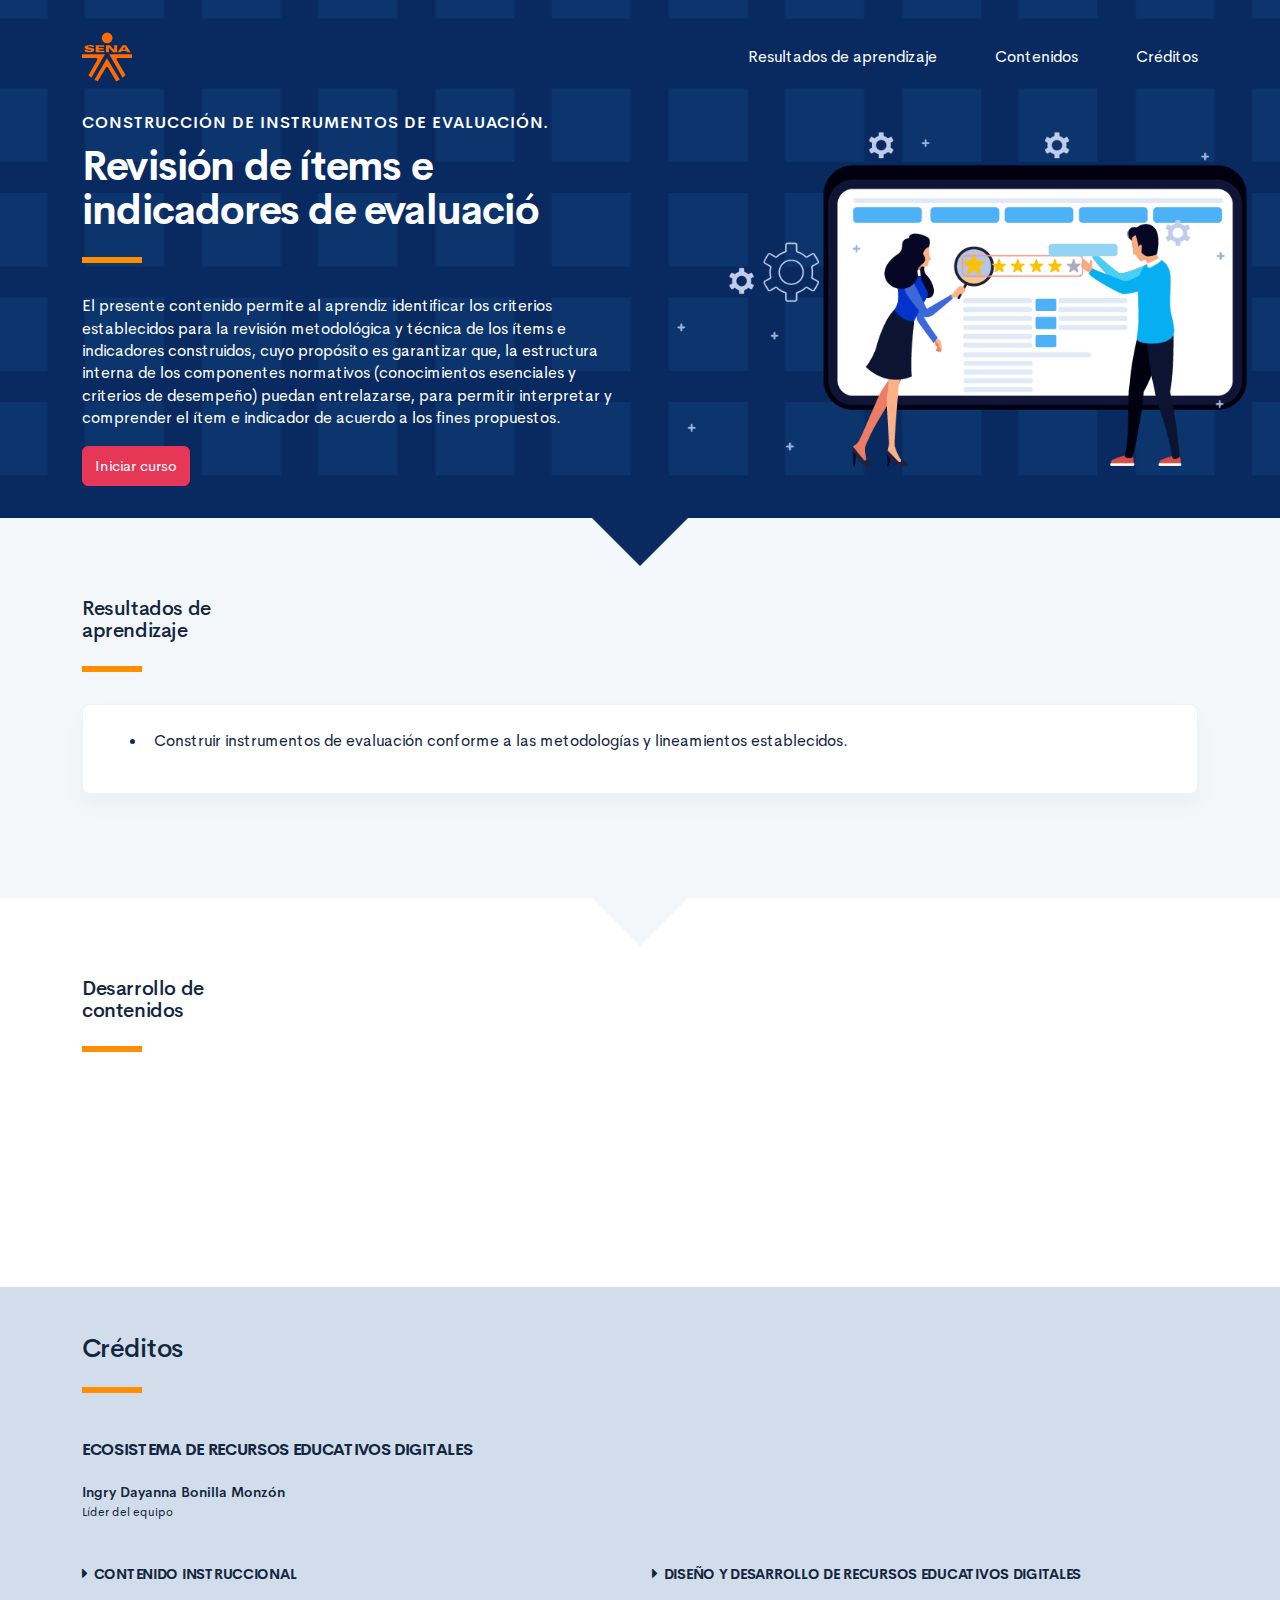
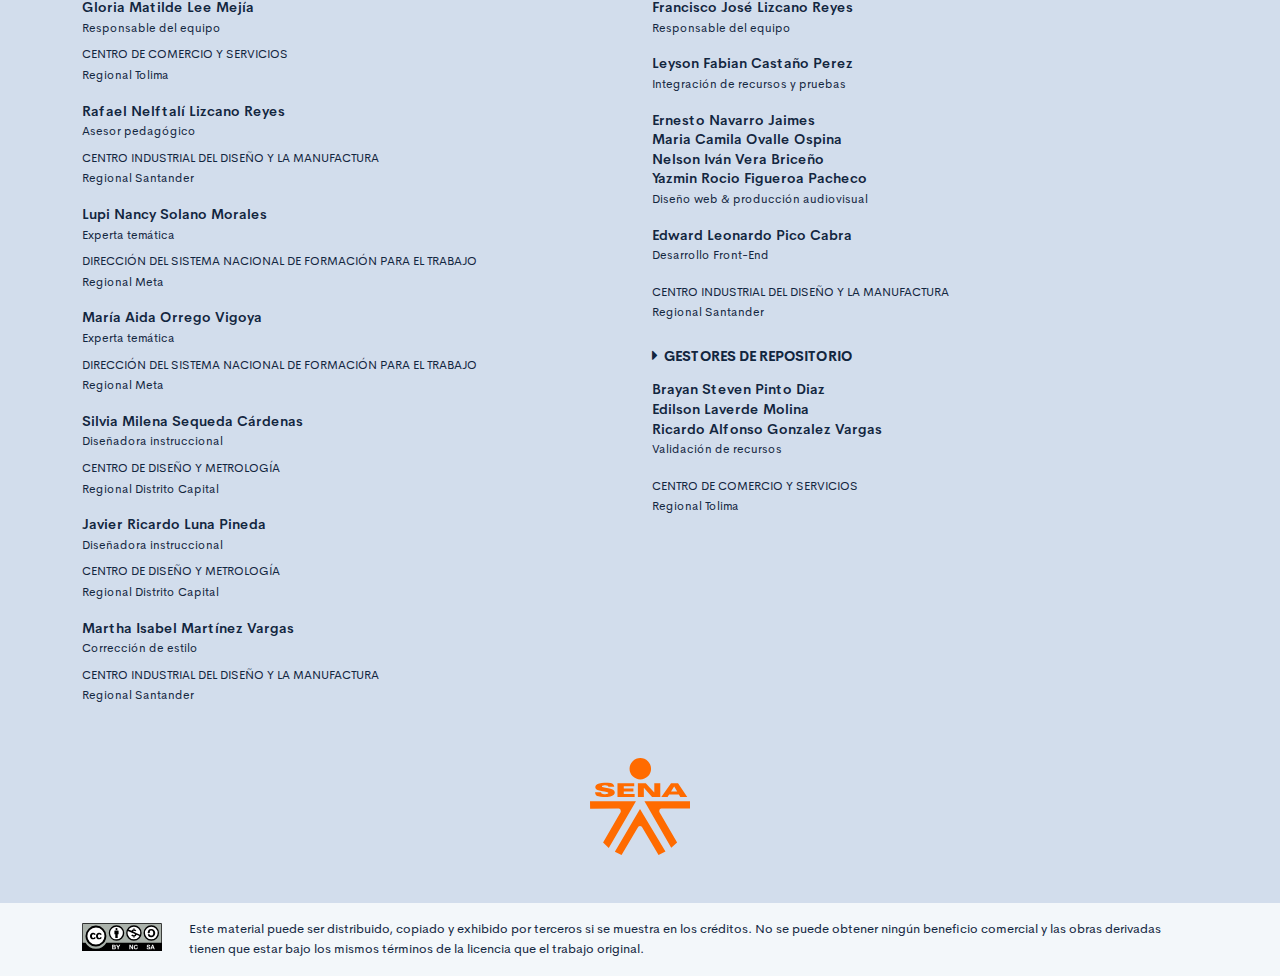
==== public/index.html @ 299780cb "integración de videos" ====
<!DOCTYPE html>
<html lang="es">
    <head>
        <meta charset="UTF-8">
        <meta name="viewport" content="width=device-width, user-scalable=no, initial-scale=1.0, maximum-scale=1.0, minimum-scale=1.0">
        <title>Revisión de ítems e indicadores de evaluació.</title>
        <meta meta name="description" content="El presente contenido permite al aprendiz identificar los criterios establecidos para la revisión metodológica y técnica de los ítems e indicadores construidos, cuyo propósito es garantizar que, la estructura interna de los componentes normativos (conocimientos esenciales y criterios de desempeño) puedan entrelazarse, para permitir interpretar y comprender el ítem e indicador de acuerdo a los fines propuestos.">
        <link rel="icon" type="image/svg+xml" href="assets/images/logos/senaLogo.svg">
        <link rel="stylesheet" href="assets/fonts/feather/feather.css">
        <link rel="stylesheet" href="assets/fonts/fontawesome/css/font-awesome.css">
        <link href="assets/css/fancybox.css" rel="stylesheet">
        <link href="assets/css/animate.css" rel="stylesheet">
        <link rel="stylesheet" href="assets/css/main.css">
    </head>
    <body class="theme-dark page-header-textura" id="page-home">
        <header class="curso-presentacion page-header" id="CursoPresentacion">
            <div class="page-textura">
                <div class="container">
                    <div class="curso-topbar justify-content-center justify-content-md-between"><a class="curso-topbar__logo"><svg xmlns="http://www.w3.org/2000/svg" width="168.273" height="164.177" viewBox="0 0 168.273 164.177">
                                <path id="SENA_LOGO" data-name="SENA LOGO" d="M85.349,1a18.09,18.09,0,1,0,18.09,18.09h0A18.1,18.1,0,0,0,85.349,1ZM25.617,42.983a33.722,33.722,0,0,0-9.386,1.024,11.156,11.156,0,0,0-5.12,2.56A5.346,5.346,0,0,0,10.086,52.2c.683,1.707,2.56,2.9,4.608,3.584,4.437,1.536,9.386,1.877,13.994,2.731a5.1,5.1,0,0,1,2.389,1.024,1.369,1.369,0,0,1-.683,2.048,9.146,9.146,0,0,1-5.291.683A8.354,8.354,0,0,1,20.5,61.244a1.962,1.962,0,0,1-.853-2.389H9.233A7.663,7.663,0,0,0,10.6,63.463a7.59,7.59,0,0,0,4.267,2.389A28.541,28.541,0,0,0,23.4,66.876,52.426,52.426,0,0,0,35,66.023a11.043,11.043,0,0,0,5.8-2.9,5.358,5.358,0,0,0-1.365-8.533,21.267,21.267,0,0,0-5.8-2.048c-3.072-.683-5.973-1.024-9.045-1.536a9.114,9.114,0,0,1-3.072-.853,1.226,1.226,0,0,1,0-2.219,9.369,9.369,0,0,1,4.437-.683,10.554,10.554,0,0,1,4.608.853A1.877,1.877,0,0,1,31.59,49.81h9.9a5.669,5.669,0,0,0-1.195-3.584A8.875,8.875,0,0,0,35.515,43.5c-3.584-.341-6.827-.512-9.9-.512Zm21.333.683V67.217H75.792V62.1H57.531V57.489H73.744V52.54H57.531V48.786H75.109v-5.12Zm47.615,0H81.253V67.217H91.322V51.346l13.824,15.872h13.824V43.666H108.9v15.7Zm42.495,0L120.676,67.217h10.581l2.56-4.267H150.2l2.389,4.267h11.776l-15.53-23.551ZM142.35,49.3l5.12,8.533h-10.41ZM.7,74.044l.171,12.8L49,86.673c2.389.512,3.925,2.048,3.413,5.8l-29.7,51.711,9.557,9.045L78.01,74.044Zm91.646,0L137.4,152.89l9.9-8.874L117.433,92.3c-.512-3.584.853-5.291,3.413-5.8l48.127.171V74.044ZM84.837,87.185,42.512,159.546l11.264,5.461,28.159-47.615a4.283,4.283,0,0,1,2.9-1.195,4.681,4.681,0,0,1,3.072,1.195l28.159,47.786,11.605-5.973Z" transform="translate(-0.7 -1)" fill="#FF6B00" />
                            </svg>
                        </a><a class="curso-topbar__menubar collapsed btn-menu-responsive d-none" data-toggle="collapse" href="#curso-topbar__nav" aria-expanded="false"><span></span><span></span><span></span></a>
                        <nav class="curso-topbar__nav collapse show d-none d-md-block" id="curso-topbar__nav">
                            <ul class="curso-topbar__list">
                                <li class="curso-topbar__item"><a class="curso-topbar__link" href="#ResultadosAprendizaje"><span class="text-white">Resultados de aprendizaje</span></a></li>
                                <li class="curso-topbar__item"><a class="curso-topbar__link" href="#IndiceTematico"><span class="text-white">Contenidos</span></a></li>
                                <li class="curso-topbar__item"><a class="curso-topbar__link" href="#Creditos"><span class="text-white">Créditos</span></a></li>
                            </ul>
                        </nav>
                    </div>
                    <!--include includes/page-home_header.pug                -->
                    <div class="curso-portada">
                        <div class="row align-items-center">
                            <div class="col-12 col-lg-6">
                                <h3 class="curso-subtitulo" id="curso-titulo-componente">CONSTRUCCIÓN DE INSTRUMENTOS DE EVALUACIÓN.</h3>
                                <h1 class="curso-titulo" id="curso-titulo-tema">Revisión de ítems e indicadores de evaluació</h1>
                                <div class="brand-line-primary"></div>
                                <p class="curso-descripcion">El presente contenido permite al aprendiz identificar los criterios establecidos para la revisión metodológica y técnica de los ítems e indicadores construidos, cuyo propósito es garantizar que, la estructura interna de los componentes normativos (conocimientos esenciales y criterios de desempeño) puedan entrelazarse, para permitir interpretar y comprender el ítem e indicador de acuerdo a los fines propuestos.</p><a class="curso-btn-iniciar btn btn-danger" href="main.html"><span>Iniciar curso</span></a>
                            </div>
                            <div class="col-12 col-lg-6 text-center">
                                <div class="d-none d-lg-block"><img class="curso-imagen" src="assets/images/header/header_media.png" /></div>
                            </div>
                        </div>
                    </div>
                </div>
            </div>
        </header>
        <section class="curso-resultados section bg-base-light" id="ResultadosAprendizaje">
            <div class="container">
                <h2> Resultados de <br>aprendizaje</h2>
                <div class="brand-line-primary"></div>
                <div class="card resultado-item">
                    <div class="card-body">
                        <ul class="bg-color-dark">
                            <li> <span>Construir instrumentos de evaluación conforme a las metodologías y lineamientos establecidos.</span></li>
                        </ul>
                    </div>
                </div>
            </div>
        </section>
        <section class="curso-indice-tematico section" id="IndiceTematico">
            <div class="container">
                <h2>Desarrollo de <br>contenidos</h2>
                <div class="brand-line-primary"></div>
                <div class="row justify-content-center">
                    <div class="col-12 col-sm-10">
                        <div class="card wow flipInX" data-wow-delay=".4s">
                            <div class="card-body">
                                <ul class="list-group list-group-flush list my-n3 nav-temas">
                                    <li class="list-group-item nav-tema-item">
                                        <div class="row align-items-center">
                                            <div class="col-auto">
                                                <div class="avatar avatar-sm"><span class="nav-tema-item__icon avatar-title font-size-lg bg-secondary-soft rounded-circle text-primary font-weight-bold">1</span></div>
                                            </div>
                                            <div class="col ml-n2"><span class="nav-tema-item__titulo"> <a href="main.html#page/revision/">Revisión</a></span></div>
                                            <div class="col-auto"> <a class="btn btn-light nav-tema-item__btn" href="main.html#page/revision/">Ver más</a></div>
                                        </div>
                                    </li>
                                </ul>
                            </div>
                        </div>
                    </div>
                </div>
            </div>
        </section>
        <footer class="footer" id="Creditos">
            <div class="container">
                <h1>Créditos </h1>
                <div class="brand-line-primary"></div>
                <div class="row">
                    <div class="col-12 col-md-5">
                        <h3 class="footer-subtitulo mb-4">ECOSISTEMA DE RECURSOS EDUCATIVOS DIGITALES </h3>
                        <p class="footer-texto mb-2"><strong>Ingry Dayanna Bonilla Monzón</strong><br /> <span class="text-small">Líder del equipo</span></p>
                    </div>
                </div>
                <div class="row mt-5">
                    <div class="col-12 col-md-6">
                        <h4 class="footer-subtitulo-2 mt-0">
                            <div class="fa fa-caret-right mr-2"></div>Contenido Instruccional
                        </h4>
                        <p class="footer-texto mb-2"><strong>Gloria Matilde Lee Mejía </strong><br /> <span class="text-small">Responsable del equipo</span></p>
                        <p class="footer-texto"><span class="text-small text-uppercase">Centro de Comercio y Servicios</span><br /><span class="text-small">Regional Tolima</span></p>
                        <p class="footer-texto mb-2"><strong>Rafael Nelftalí Lizcano Reyes</strong><br /> <span class="text-small">Asesor pedagógico<br /></span></p>
                        <p class="footer-texto"><span class="text-small text-uppercase">Centro industrial del diseño y la manufactura </span><br /><span class="text-small">Regional Santander </span></p>
                        <p class="footer-texto mb-2"><strong>Lupi Nancy Solano Morales</strong><br /><span class="text-small">Experta temática<br /></span></p>
                        <p class="footer-texto"><span class="text-small text-uppercase">Dirección del sistema nacional de Formación para el trabajo</span><br /><span class="text-small">Regional Meta</span></p>
                        <p class="footer-texto mb-2"><strong>María Aida Orrego Vigoya</strong><br /><span class="text-small">Experta temática<br /></span></p>
                        <p class="footer-texto"><span class="text-small text-uppercase">Dirección del sistema nacional de Formación para el trabajo</span><br /><span class="text-small">Regional Meta </span></p>
                        <p class="footer-texto mb-2"><strong>Silvia Milena Sequeda Cárdenas</strong><br /><span class="text-small">Diseñadora instruccional<br /></span></p>
                        <p class="footer-texto"><span class="text-small text-uppercase">Centro de diseño y metrología </span><br /><span class="text-small">Regional Distrito Capital </span></p>
                        <p class="footer-texto mb-2"><strong>Javier Ricardo Luna Pineda</strong><br /> <span class="text-small">Diseñadora instruccional<br /></span></p>
                        <p class="footer-texto"><span class="text-small text-uppercase">Centro de diseño y metrología</span><br /><span class="text-small">Regional Distrito Capital </span></p>
                        <p class="footer-texto mb-2"><strong>Martha Isabel Martínez Vargas</strong><br /> <span class="text-small">Corrección de estilo<br /></span></p>
                        <p class="footer-texto"><span class="text-small text-uppercase">Centro industrial del diseño y la manufactura</span><br /><span class="text-small">Regional Santander</span></p>
                    </div>
                    <div class="col-12 col-md-6">
                        <h4 class="footer-subtitulo-2 mt-0">
                            <div class="fa fa-caret-right mr-2"></div>Diseño y desarrollo de recursos educativos digitales
                        </h4>
                        <p class="footer-texto"><strong>Francisco José Lizcano Reyes </strong><br /> <span class="text-small">Responsable del equipo<br /></span></p>
                        <p class="footer-texto"><strong>Leyson Fabian Castaño Perez</strong><br /> <span class="text-small">Integración de recursos y pruebas<br /></span></p>
                        <p class="footer-texto"> <strong>Ernesto Navarro Jaimes</strong><br />
                            <strong>Maria Camila Ovalle Ospina</strong><br />
                            <strong>Nelson Iván Vera Briceño</strong><br />
                            <strong>Yazmin Rocio Figueroa Pacheco</strong><br /><span class="text-small">Diseño web & producción audiovisual<br /></span></p>
                        <p class="footer-texto"><strong>Edward Leonardo Pico Cabra</strong><br /> <span class="text-small">Desarrollo Front-End<br /></span></p>
                        <p class="footer-texto"><span class="text-small text-uppercase">CENTRO INDUSTRIAL DEL DISEÑO Y LA MANUFACTURA </span><br /><span class="text-small">Regional Santander </span></p>
                        <h4 class="footer-subtitulo-2 mt-4">
                            <div class="fa fa-caret-right mr-2"></div>Gestores de repositorio
                        </h4>
                        <p class="footer-texto"> <strong>Brayan Steven Pinto Diaz</strong><br />
                            <strong>Edilson Laverde Molina</strong><br />
                            <strong>Ricardo Alfonso Gonzalez Vargas</strong><br /><span class="text-small">Validación de recursos<br /></span></p>
                        <p class="footer-texto"><span class="text-small text-uppercase">CENTRO DE COMERCIO Y SERVICIOS</span><br /><span class="text-small">Regional Tolima</span></p>
                    </div>
                </div>
                <div class="row justify-content-center align-items-center mt-5"><img src="assets/images/logos/senaLogo.svg" style="max-width:100px" /></div>
            </div>
        </footer>
        <section id="cc">
            <div class="container">
                <div class="d-flex flex-column flex-sm-row"><span class="pr-3"><i class="icon cc"></i></span><span>Este material puede ser distribuido, copiado y exhibido por terceros si se muestra en los créditos. No se puede obtener ningún beneficio comercial y las obras derivadas tienen que estar bajo los mismos términos de la licencia que el trabajo original.</span></div>
            </div>
        </section>
        <script src="assets/js/vendor.js"></script>
        <script src="assets/js/global.js"> </script>
        <script src="assets/js/pages.js"></script>
    </body>
</html>
---- public/assets/fonts/feather/feather.css ----
@font-face {
  font-family: 'Feather';
  src:
    url('fonts/Feather.ttf?sdxovp') format('truetype'),
    url('fonts/Feather.woff?sdxovp') format('woff'),
    url('fonts/Feather.svg?sdxovp#Feather') format('svg');
  font-weight: normal;
  font-style: normal;
}

.fe {
  /* use !important to prevent issues with browser extensions that change fonts */
  font-family: 'Feather' !important;
  speak: none;
  font-style: normal;
  font-weight: normal;
  font-variant: normal;
  text-transform: none;
  line-height: 1;

  /* Better Font Rendering =========== */
  -webkit-font-smoothing: antialiased;
  -moz-osx-font-smoothing: grayscale;
}

.fe-activity:before {
  content: "\e900";
}
.fe-airplay:before {
  content: "\e901";
}
.fe-alert-circle:before {
  content: "\e902";
}
.fe-alert-octagon:before {
  content: "\e903";
}
.fe-alert-triangle:before {
  content: "\e904";
}
.fe-align-center:before {
  content: "\e905";
}
.fe-align-justify:before {
  content: "\e906";
}
.fe-align-left:before {
  content: "\e907";
}
.fe-align-right:before {
  content: "\e908";
}
.fe-anchor:before {
  content: "\e909";
}
.fe-aperture:before {
  content: "\e90a";
}
.fe-archive:before {
  content: "\e90b";
}
.fe-arrow-down:before {
  content: "\e90c";
}
.fe-arrow-down-circle:before {
  content: "\e90d";
}
.fe-arrow-down-left:before {
  content: "\e90e";
}
.fe-arrow-down-right:before {
  content: "\e90f";
}
.fe-arrow-left:before {
  content: "\e910";
}
.fe-arrow-left-circle:before {
  content: "\e911";
}
.fe-arrow-right:before {
  content: "\e912";
}
.fe-arrow-right-circle:before {
  content: "\e913";
}
.fe-arrow-up:before {
  content: "\e914";
}
.fe-arrow-up-circle:before {
  content: "\e915";
}
.fe-arrow-up-left:before {
  content: "\e916";
}
.fe-arrow-up-right:before {
  content: "\e917";
}
.fe-at-sign:before {
  content: "\e918";
}
.fe-award:before {
  content: "\e919";
}
.fe-bar-chart:before {
  content: "\e91a";
}
.fe-bar-chart-2:before {
  content: "\e91b";
}
.fe-battery:before {
  content: "\e91c";
}
.fe-battery-charging:before {
  content: "\e91d";
}
.fe-bell:before {
  content: "\e91e";
}
.fe-bell-off:before {
  content: "\e91f";
}
.fe-bluetooth:before {
  content: "\e920";
}
.fe-bold:before {
  content: "\e921";
}
.fe-book:before {
  content: "\e922";
}
.fe-book-open:before {
  content: "\e923";
}
.fe-bookmark:before {
  content: "\e924";
}
.fe-box:before {
  content: "\e925";
}
.fe-briefcase:before {
  content: "\e926";
}
.fe-calendar:before {
  content: "\e927";
}
.fe-camera:before {
  content: "\e928";
}
.fe-camera-off:before {
  content: "\e929";
}
.fe-cast:before {
  content: "\e92a";
}
.fe-check:before {
  content: "\e92b";
}
.fe-check-circle:before {
  content: "\e92c";
}
.fe-check-square:before {
  content: "\e92d";
}
.fe-chevron-down:before {
  content: "\e92e";
}
.fe-chevron-left:before {
  content: "\e92f";
}
.fe-chevron-right:before {
  content: "\e930";
}
.fe-chevron-up:before {
  content: "\e931";
}
.fe-chevrons-down:before {
  content: "\e932";
}
.fe-chevrons-left:before {
  content: "\e933";
}
.fe-chevrons-right:before {
  content: "\e934";
}
.fe-chevrons-up:before {
  content: "\e935";
}
.fe-chrome:before {
  content: "\e936";
}
.fe-circle:before {
  content: "\e937";
}
.fe-clipboard:before {
  content: "\e938";
}
.fe-clock:before {
  content: "\e939";
}
.fe-cloud:before {
  content: "\e93a";
}
.fe-cloud-drizzle:before {
  content: "\e93b";
}
.fe-cloud-lightning:before {
  content: "\e93c";
}
.fe-cloud-off:before {
  content: "\e93d";
}
.fe-cloud-rain:before {
  content: "\e93e";
}
.fe-cloud-snow:before {
  content: "\e93f";
}
.fe-code:before {
  content: "\e940";
}
.fe-codepen:before {
  content: "\e941";
}
.fe-command:before {
  content: "\e942";
}
.fe-compass:before {
  content: "\e943";
}
.fe-copy:before {
  content: "\e944";
}
.fe-corner-down-left:before {
  content: "\e945";
}
.fe-corner-down-right:before {
  content: "\e946";
}
.fe-corner-left-down:before {
  content: "\e947";
}
.fe-corner-left-up:before {
  content: "\e948";
}
.fe-corner-right-down:before {
  content: "\e949";
}
.fe-corner-right-up:before {
  content: "\e94a";
}
.fe-corner-up-left:before {
  content: "\e94b";
}
.fe-corner-up-right:before {
  content: "\e94c";
}
.fe-cpu:before {
  content: "\e94d";
}
.fe-credit-card:before {
  content: "\e94e";
}
.fe-crop:before {
  content: "\e94f";
}
.fe-crosshair:before {
  content: "\e950";
}
.fe-database:before {
  content: "\e951";
}
.fe-delete:before {
  content: "\e952";
}
.fe-disc:before {
  content: "\e953";
}
.fe-dollar-sign:before {
  content: "\e954";
}
.fe-download:before {
  content: "\e955";
}
.fe-download-cloud:before {
  content: "\e956";
}
.fe-droplet:before {
  content: "\e957";
}
.fe-edit:before {
  content: "\e958";
}
.fe-edit-2:before {
  content: "\e959";
}
.fe-edit-3:before {
  content: "\e95a";
}
.fe-external-link:before {
  content: "\e95b";
}
.fe-eye:before {
  content: "\e95c";
}
.fe-eye-off:before {
  content: "\e95d";
}
.fe-facebook:before {
  content: "\e95e";
}
.fe-fast-forward:before {
  content: "\e95f";
}
.fe-feather:before {
  content: "\e960";
}
.fe-file:before {
  content: "\e961";
}
.fe-file-minus:before {
  content: "\e962";
}
.fe-file-plus:before {
  content: "\e963";
}
.fe-file-text:before {
  content: "\e964";
}
.fe-film:before {
  content: "\e965";
}
.fe-filter:before {
  content: "\e966";
}
.fe-flag:before {
  content: "\e967";
}
.fe-folder:before {
  content: "\e968";
}
.fe-folder-minus:before {
  content: "\e969";
}
.fe-folder-plus:before {
  content: "\e96a";
}
.fe-gift:before {
  content: "\e96b";
}
.fe-git-branch:before {
  content: "\e96c";
}
.fe-git-commit:before {
  content: "\e96d";
}
.fe-git-merge:before {
  content: "\e96e";
}
.fe-git-pull-request:before {
  content: "\e96f";
}
.fe-github:before {
  content: "\e970";
}
.fe-gitlab:before {
  content: "\e971";
}
.fe-globe:before {
  content: "\e972";
}
.fe-grid:before {
  content: "\e973";
}
.fe-hard-drive:before {
  content: "\e974";
}
.fe-hash:before {
  content: "\e975";
}
.fe-headphones:before {
  content: "\e976";
}
.fe-heart:before {
  content: "\e977";
}
.fe-help-circle:before {
  content: "\e978";
}
.fe-home:before {
  content: "\e979";
}
.fe-image:before {
  content: "\e97a";
}
.fe-inbox:before {
  content: "\e97b";
}
.fe-info:before {
  content: "\e97c";
}
.fe-instagram:before {
  content: "\e97d";
}
.fe-italic:before {
  content: "\e97e";
}
.fe-layers:before {
  content: "\e97f";
}
.fe-layout:before {
  content: "\e980";
}
.fe-life-buoy:before {
  content: "\e981";
}
.fe-link:before {
  content: "\e982";
}
.fe-link-2:before {
  content: "\e983";
}
.fe-linkedin:before {
  content: "\e984";
}
.fe-list:before {
  content: "\e985";
}
.fe-loader:before {
  content: "\e986";
}
.fe-lock:before {
  content: "\e987";
}
.fe-log-in:before {
  content: "\e988";
}
.fe-log-out:before {
  content: "\e989";
}
.fe-mail:before {
  content: "\e98a";
}
.fe-map:before {
  content: "\e98b";
}
.fe-map-pin:before {
  content: "\e98c";
}
.fe-maximize:before {
  content: "\e98d";
}
.fe-maximize-2:before {
  content: "\e98e";
}
.fe-menu:before {
  content: "\e98f";
}
.fe-message-circle:before {
  content: "\e990";
}
.fe-message-square:before {
  content: "\e991";
}
.fe-mic:before {
  content: "\e992";
}
.fe-mic-off:before {
  content: "\e993";
}
.fe-minimize:before {
  content: "\e994";
}
.fe-minimize-2:before {
  content: "\e995";
}
.fe-minus:before {
  content: "\e996";
}
.fe-minus-circle:before {
  content: "\e997";
}
.fe-minus-square:before {
  content: "\e998";
}
.fe-monitor:before {
  content: "\e999";
}
.fe-moon:before {
  content: "\e99a";
}
.fe-more-horizontal:before {
  content: "\e99b";
}
.fe-more-vertical:before {
  content: "\e99c";
}
.fe-move:before {
  content: "\e99d";
}
.fe-music:before {
  content: "\e99e";
}
.fe-navigation:before {
  content: "\e99f";
}
.fe-navigation-2:before {
  content: "\e9a0";
}
.fe-octagon:before {
  content: "\e9a1";
}
.fe-package:before {
  content: "\e9a2";
}
.fe-paperclip:before {
  content: "\e9a3";
}
.fe-pause:before {
  content: "\e9a4";
}
.fe-pause-circle:before {
  content: "\e9a5";
}
.fe-percent:before {
  content: "\e9a6";
}
.fe-phone:before {
  content: "\e9a7";
}
.fe-phone-call:before {
  content: "\e9a8";
}
.fe-phone-forwarded:before {
  content: "\e9a9";
}
.fe-phone-incoming:before {
  content: "\e9aa";
}
.fe-phone-missed:before {
  content: "\e9ab";
}
.fe-phone-off:before {
  content: "\e9ac";
}
.fe-phone-outgoing:before {
  content: "\e9ad";
}
.fe-pie-chart:before {
  content: "\e9ae";
}
.fe-play:before {
  content: "\e9af";
}
.fe-play-circle:before {
  content: "\e9b0";
}
.fe-plus:before {
  content: "\e9b1";
}
.fe-plus-circle:before {
  content: "\e9b2";
}
.fe-plus-square:before {
  content: "\e9b3";
}
.fe-pocket:before {
  content: "\e9b4";
}
.fe-power:before {
  content: "\e9b5";
}
.fe-printer:before {
  content: "\e9b6";
}
.fe-radio:before {
  content: "\e9b7";
}
.fe-refresh-ccw:before {
  content: "\e9b8";
}
.fe-refresh-cw:before {
  content: "\e9b9";
}
.fe-repeat:before {
  content: "\e9ba";
}
.fe-rewind:before {
  content: "\e9bb";
}
.fe-rotate-ccw:before {
  content: "\e9bc";
}
.fe-rotate-cw:before {
  content: "\e9bd";
}
.fe-rss:before {
  content: "\e9be";
}
.fe-save:before {
  content: "\e9bf";
}
.fe-scissors:before {
  content: "\e9c0";
}
.fe-search:before {
  content: "\e9c1";
}
.fe-send:before {
  content: "\e9c2";
}
.fe-server:before {
  content: "\e9c3";
}
.fe-settings:before {
  content: "\e9c4";
}
.fe-share:before {
  content: "\e9c5";
}
.fe-share-2:before {
  content: "\e9c6";
}
.fe-shield:before {
  content: "\e9c7";
}
.fe-shield-off:before {
  content: "\e9c8";
}
.fe-shopping-bag:before {
  content: "\e9c9";
}
.fe-shopping-cart:before {
  content: "\e9ca";
}
.fe-shuffle:before {
  content: "\e9cb";
}
.fe-sidebar:before {
  content: "\e9cc";
}
.fe-skip-back:before {
  content: "\e9cd";
}
.fe-skip-forward:before {
  content: "\e9ce";
}
.fe-slack:before {
  content: "\e9cf";
}
.fe-slash:before {
  content: "\e9d0";
}
.fe-sliders:before {
  content: "\e9d1";
}
.fe-smartphone:before {
  content: "\e9d2";
}
.fe-speaker:before {
  content: "\e9d3";
}
.fe-square:before {
  content: "\e9d4";
}
.fe-star:before {
  content: "\e9d5";
}
.fe-stop-circle:before {
  content: "\e9d6";
}
.fe-sun:before {
  content: "\e9d7";
}
.fe-sunrise:before {
  content: "\e9d8";
}
.fe-sunset:before {
  content: "\e9d9";
}
.fe-tablet:before {
  content: "\e9da";
}
.fe-tag:before {
  content: "\e9db";
}
.fe-target:before {
  content: "\e9dc";
}
.fe-terminal:before {
  content: "\e9dd";
}
.fe-thermometer:before {
  content: "\e9de";
}
.fe-thumbs-down:before {
  content: "\e9df";
}
.fe-thumbs-up:before {
  content: "\e9e0";
}
.fe-toggle-left:before {
  content: "\e9e1";
}
.fe-toggle-right:before {
  content: "\e9e2";
}
.fe-trash:before {
  content: "\e9e3";
}
.fe-trash-2:before {
  content: "\e9e4";
}
.fe-trending-down:before {
  content: "\e9e5";
}
.fe-trending-up:before {
  content: "\e9e6";
}
.fe-triangle:before {
  content: "\e9e7";
}
.fe-truck:before {
  content: "\e9e8";
}
.fe-tv:before {
  content: "\e9e9";
}
.fe-twitter:before {
  content: "\e9ea";
}
.fe-type:before {
  content: "\e9eb";
}
.fe-umbrella:before {
  content: "\e9ec";
}
.fe-underline:before {
  content: "\e9ed";
}
.fe-unlock:before {
  content: "\e9ee";
}
.fe-upload:before {
  content: "\e9ef";
}
.fe-upload-cloud:before {
  content: "\e9f0";
}
.fe-user:before {
  content: "\e9f1";
}
.fe-user-check:before {
  content: "\e9f2";
}
.fe-user-minus:before {
  content: "\e9f3";
}
.fe-user-plus:before {
  content: "\e9f4";
}
.fe-user-x:before {
  content: "\e9f5";
}
.fe-users:before {
  content: "\e9f6";
}
.fe-video:before {
  content: "\e9f7";
}
.fe-video-off:before {
  content: "\e9f8";
}
.fe-voicemail:before {
  content: "\e9f9";
}
.fe-volume:before {
  content: "\e9fa";
}
.fe-volume-1:before {
  content: "\e9fb";
}
.fe-volume-2:before {
  content: "\e9fc";
}
.fe-volume-x:before {
  content: "\e9fd";
}
.fe-watch:before {
  content: "\e9fe";
}
.fe-wifi:before {
  content: "\e9ff";
}
.fe-wifi-off:before {
  content: "\ea00";
}
.fe-wind:before {
  content: "\ea01";
}
.fe-x:before {
  content: "\ea02";
}
.fe-x-circle:before {
  content: "\ea03";
}
.fe-x-square:before {
  content: "\ea04";
}
.fe-youtube:before {
  content: "\ea05";
}
.fe-zap:before {
  content: "\ea06";
}
.fe-zap-off:before {
  content: "\ea07";
}
.fe-zoom-in:before {
  content: "\ea08";
}
.fe-zoom-out:before {
  content: "\ea09";
}
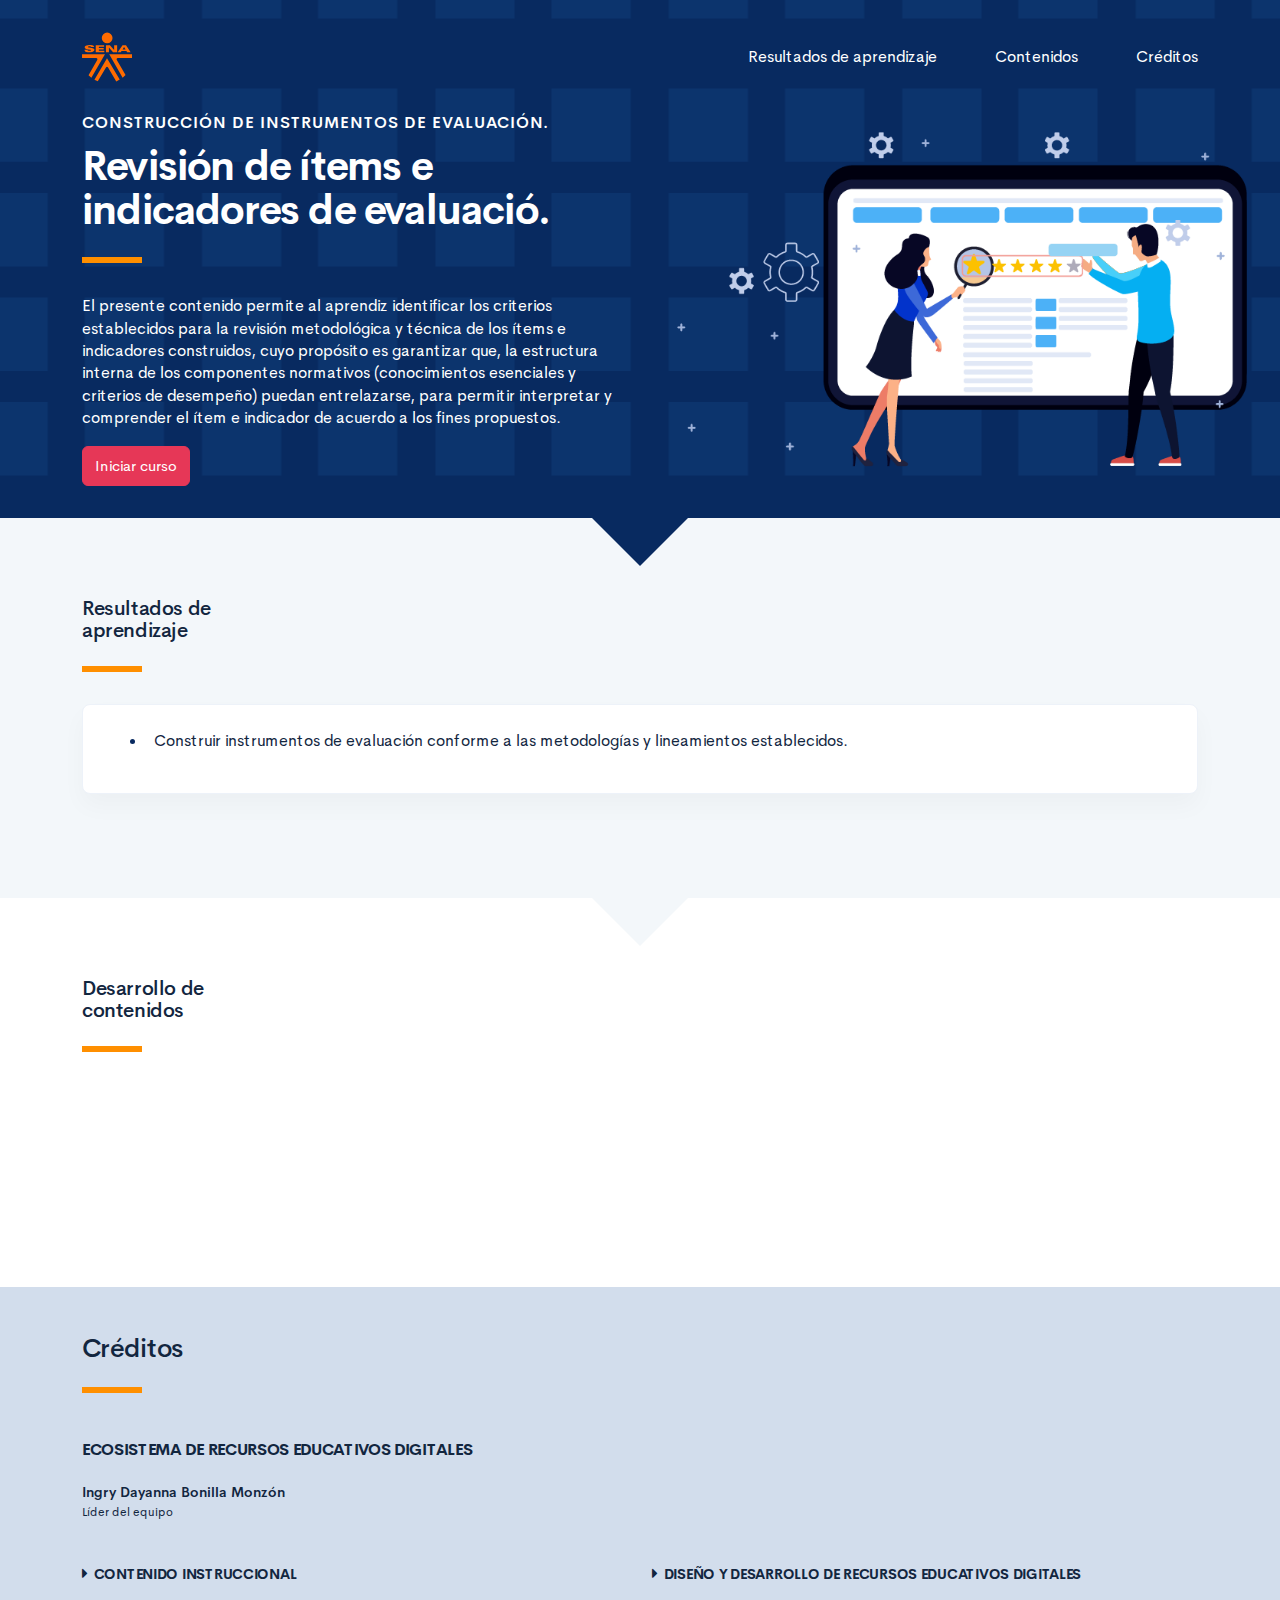
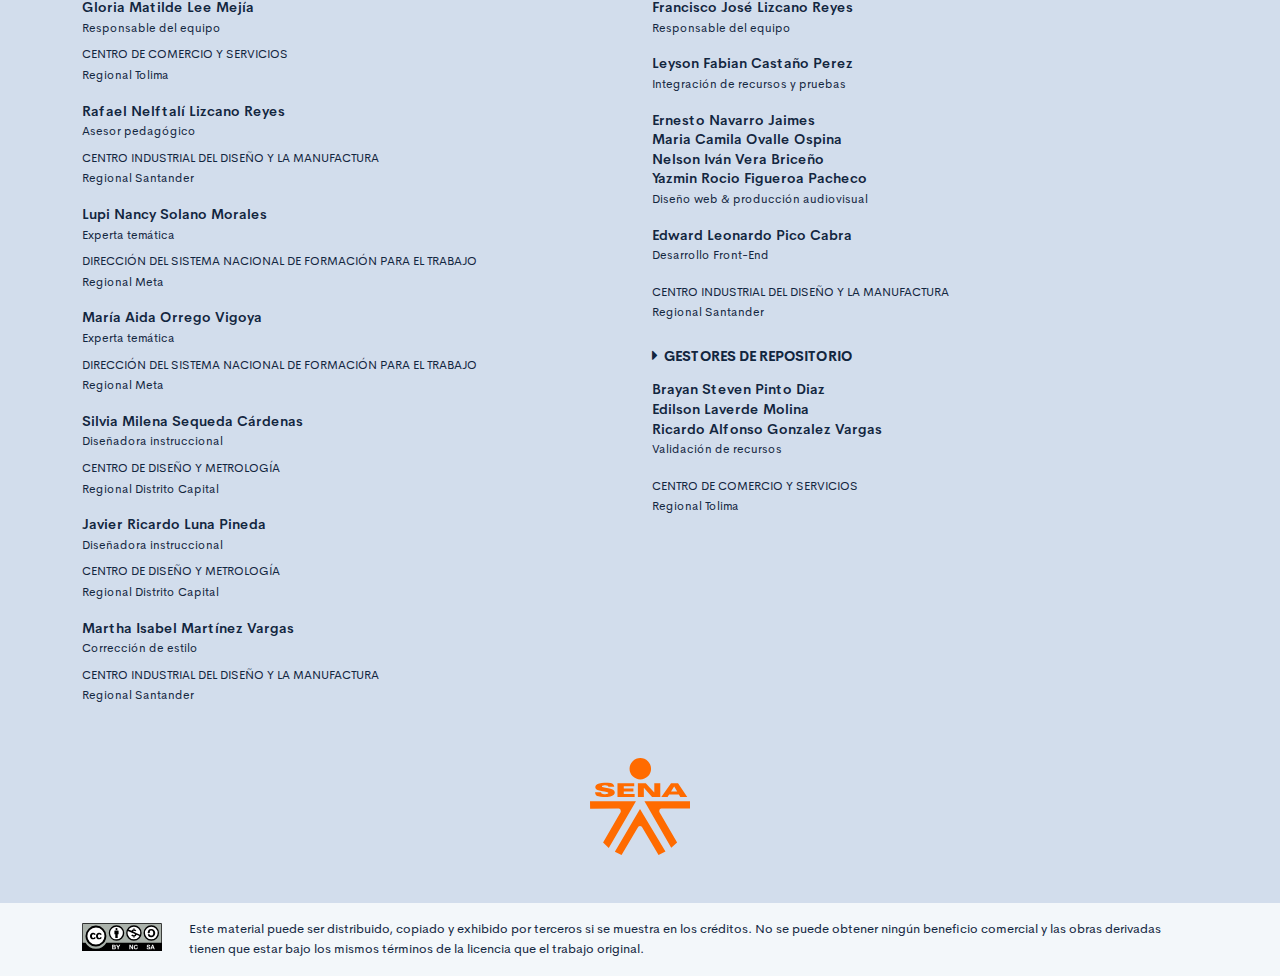
==== commit 19e5c272: "ajuste estilo" ====
--- a/public/index.html
+++ b/public/index.html
@@ -33,7 +33,7 @@
                         <div class="row align-items-center">
                             <div class="col-12 col-lg-6">
                                 <h3 class="curso-subtitulo" id="curso-titulo-componente">CONSTRUCCIÓN DE INSTRUMENTOS DE EVALUACIÓN.</h3>
-                                <h1 class="curso-titulo" id="curso-titulo-tema">Revisión de ítems e indicadores de evaluació</h1>
+                                <h1 class="curso-titulo" id="curso-titulo-tema">Revisión de ítems e indicadores de evaluació.</h1>
                                 <div class="brand-line-primary"></div>
                                 <p class="curso-descripcion">El presente contenido permite al aprendiz identificar los criterios establecidos para la revisión metodológica y técnica de los ítems e indicadores construidos, cuyo propósito es garantizar que, la estructura interna de los componentes normativos (conocimientos esenciales y criterios de desempeño) puedan entrelazarse, para permitir interpretar y comprender el ítem e indicador de acuerdo a los fines propuestos.</p><a class="curso-btn-iniciar btn btn-danger" href="main.html"><span>Iniciar curso</span></a>
                             </div>
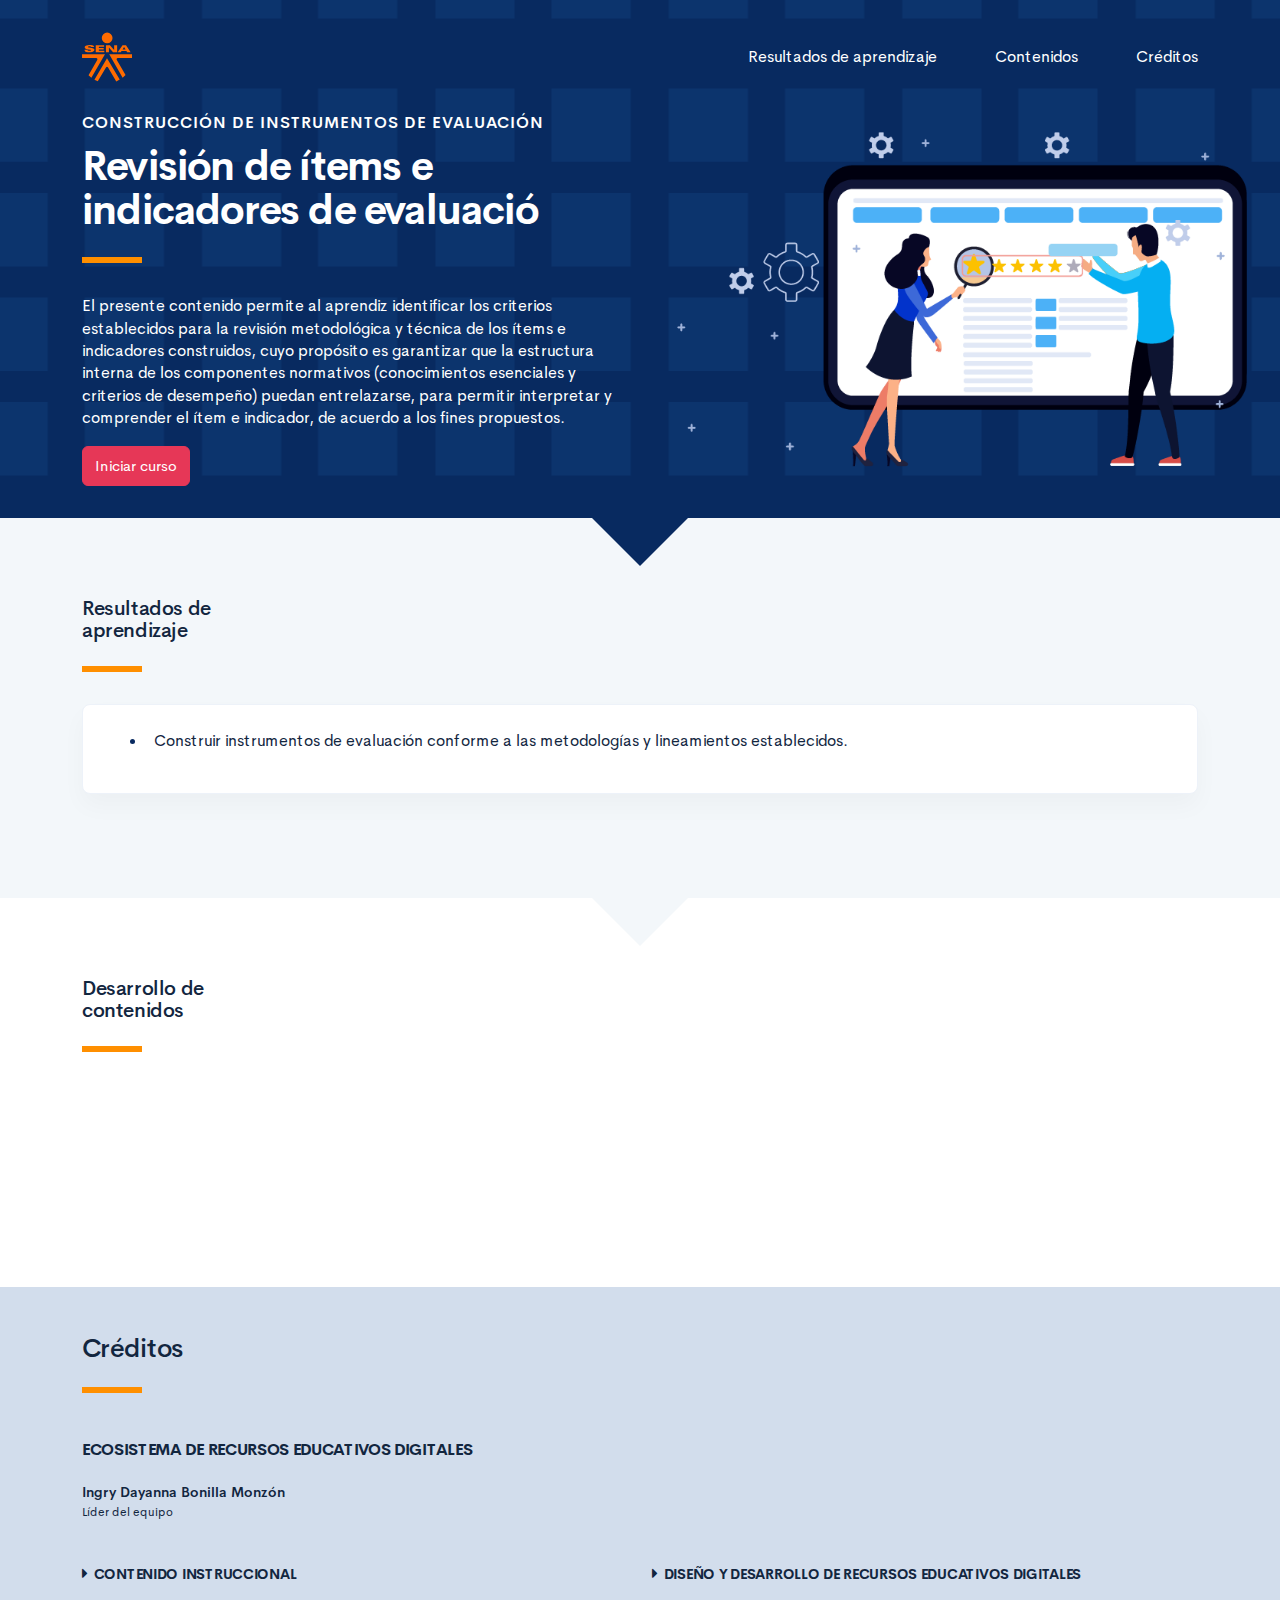
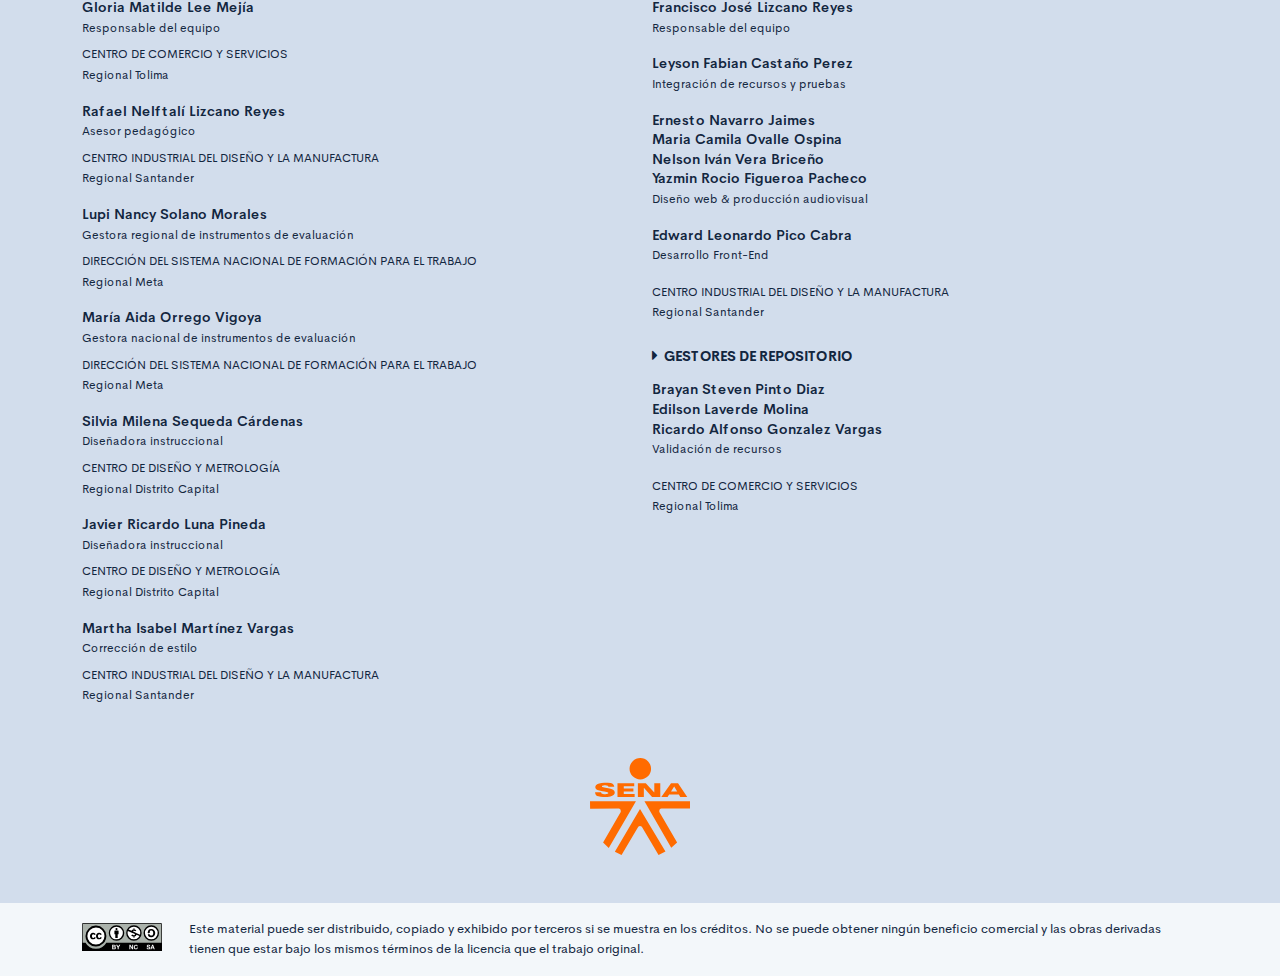
==== commit d3a84f4c: "Ajuste estilo 2" ====
--- a/public/index.html
+++ b/public/index.html
@@ -3,8 +3,8 @@
     <head>
         <meta charset="UTF-8">
         <meta name="viewport" content="width=device-width, user-scalable=no, initial-scale=1.0, maximum-scale=1.0, minimum-scale=1.0">
-        <title>Revisión de ítems e indicadores de evaluació.</title>
-        <meta meta name="description" content="El presente contenido permite al aprendiz identificar los criterios establecidos para la revisión metodológica y técnica de los ítems e indicadores construidos, cuyo propósito es garantizar que, la estructura interna de los componentes normativos (conocimientos esenciales y criterios de desempeño) puedan entrelazarse, para permitir interpretar y comprender el ítem e indicador de acuerdo a los fines propuestos.">
+        <title>Revisión de ítems e indicadores de evaluació</title>
+        <meta meta name="description" content="El presente contenido permite al aprendiz identificar los criterios establecidos para la revisión metodológica y técnica de los ítems e indicadores construidos, cuyo propósito es garantizar que la estructura interna de los componentes normativos (conocimientos esenciales y criterios de desempeño) puedan entrelazarse, para permitir interpretar y comprender el ítem e indicador, de acuerdo a los fines propuestos.">
         <link rel="icon" type="image/svg+xml" href="assets/images/logos/senaLogo.svg">
         <link rel="stylesheet" href="assets/fonts/feather/feather.css">
         <link rel="stylesheet" href="assets/fonts/fontawesome/css/font-awesome.css">
@@ -32,10 +32,10 @@
                     <div class="curso-portada">
                         <div class="row align-items-center">
                             <div class="col-12 col-lg-6">
-                                <h3 class="curso-subtitulo" id="curso-titulo-componente">CONSTRUCCIÓN DE INSTRUMENTOS DE EVALUACIÓN.</h3>
-                                <h1 class="curso-titulo" id="curso-titulo-tema">Revisión de ítems e indicadores de evaluació.</h1>
+                                <h3 class="curso-subtitulo" id="curso-titulo-componente">CONSTRUCCIÓN DE INSTRUMENTOS DE EVALUACIÓN</h3>
+                                <h1 class="curso-titulo" id="curso-titulo-tema">Revisión de ítems e indicadores de evaluació</h1>
                                 <div class="brand-line-primary"></div>
-                                <p class="curso-descripcion">El presente contenido permite al aprendiz identificar los criterios establecidos para la revisión metodológica y técnica de los ítems e indicadores construidos, cuyo propósito es garantizar que, la estructura interna de los componentes normativos (conocimientos esenciales y criterios de desempeño) puedan entrelazarse, para permitir interpretar y comprender el ítem e indicador de acuerdo a los fines propuestos.</p><a class="curso-btn-iniciar btn btn-danger" href="main.html"><span>Iniciar curso</span></a>
+                                <p class="curso-descripcion">El presente contenido permite al aprendiz identificar los criterios establecidos para la revisión metodológica y técnica de los ítems e indicadores construidos, cuyo propósito es garantizar que la estructura interna de los componentes normativos (conocimientos esenciales y criterios de desempeño) puedan entrelazarse, para permitir interpretar y comprender el ítem e indicador, de acuerdo a los fines propuestos.</p><a class="curso-btn-iniciar btn btn-danger" href="main.html"><span>Iniciar curso</span></a>
                             </div>
                             <div class="col-12 col-lg-6 text-center">
                                 <div class="d-none d-lg-block"><img class="curso-imagen" src="assets/images/header/header_media.png" /></div>
@@ -102,9 +102,9 @@
                         <p class="footer-texto"><span class="text-small text-uppercase">Centro de Comercio y Servicios</span><br /><span class="text-small">Regional Tolima</span></p>
                         <p class="footer-texto mb-2"><strong>Rafael Nelftalí Lizcano Reyes</strong><br /> <span class="text-small">Asesor pedagógico<br /></span></p>
                         <p class="footer-texto"><span class="text-small text-uppercase">Centro industrial del diseño y la manufactura </span><br /><span class="text-small">Regional Santander </span></p>
-                        <p class="footer-texto mb-2"><strong>Lupi Nancy Solano Morales</strong><br /><span class="text-small">Experta temática<br /></span></p>
+                        <p class="footer-texto mb-2"><strong>Lupi Nancy Solano Morales</strong><br /><span class="text-small">Gestora regional de instrumentos de evaluación<br /></span></p>
                         <p class="footer-texto"><span class="text-small text-uppercase">Dirección del sistema nacional de Formación para el trabajo</span><br /><span class="text-small">Regional Meta</span></p>
-                        <p class="footer-texto mb-2"><strong>María Aida Orrego Vigoya</strong><br /><span class="text-small">Experta temática<br /></span></p>
+                        <p class="footer-texto mb-2"><strong>María Aida Orrego Vigoya</strong><br /><span class="text-small">Gestora nacional de instrumentos de evaluación<br /></span></p>
                         <p class="footer-texto"><span class="text-small text-uppercase">Dirección del sistema nacional de Formación para el trabajo</span><br /><span class="text-small">Regional Meta </span></p>
                         <p class="footer-texto mb-2"><strong>Silvia Milena Sequeda Cárdenas</strong><br /><span class="text-small">Diseñadora instruccional<br /></span></p>
                         <p class="footer-texto"><span class="text-small text-uppercase">Centro de diseño y metrología </span><br /><span class="text-small">Regional Distrito Capital </span></p>
